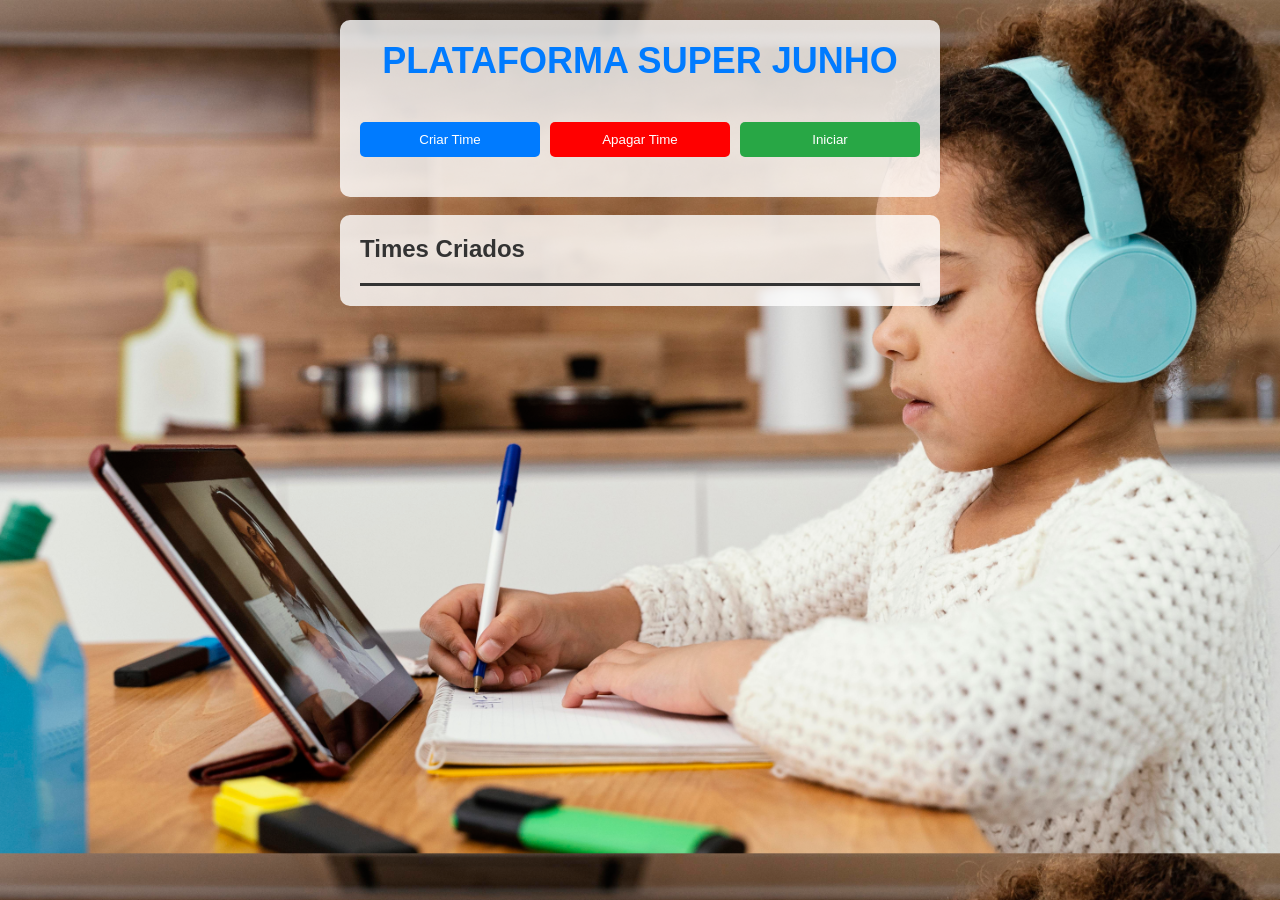
==== index.html @ ac965091 "O first commit" ====
<!DOCTYPE html>
<html lang="en">
<head>
    <meta charset="UTF-8">
    <meta name="viewport" content="width=device-width, initial-scale=1.0">
    <title>Plataforma Super Junho</title>
    <link rel="stylesheet" href="/style/style.css">
</head>
<body>
    <div class="container">
        <h1>PLATAFORMA SUPER JUNHO</h1>
    
        <div class="containerBtn">
            <button class="btnAbrirModal" onclick="abrirModal()" >Criar Time</button>
            <button class="btnDeleteTime" onclick="deletarTime()">Apagar Time</button>
            <button class="btnExplorar" onclick="iniciarJogo()" >Iniciar</button>
        </div>
        <div class="hidden" id="modal">
            <div class="modal-content">
                <span class="close" onclick="fecharModal()">&times;</span>
                <h2>Criar Time</h2>
                <!-- <form id="criarTimeForm"> -->
                    <label for="nomeTime">Nome do Time:</label>
                    <input type="text" id="nomeTime" name="nomeTime" required>
                    <input type="file" name="picture" id="picture" accept="image/*" required>
                    <button class="btnCriarTime"  onclick="criarTime()" >Criar</button>
                <!-- </form> -->
        </div>
        </div>
    </div>
    <br>

    <div id="containerTime" >
        <h2 id="titleTime" >Times Criados</h2>
        <div id="listaTimes">
            <!-- Os times criados serão adicionados aqui -->    
        </div>
    </div>

</body>
<script src="/src/js/script.js"></script>
</html>
---- style/style.css ----
*{
    margin: 0;
    padding: 0;
    box-sizing: border-box;
}
h1{
    font-size: 36px;
    color: #007BFF;
    text-align: center;
    margin-bottom: 20px;
}

body{
    background-color: #f0f0f0;
    font-family: Arial, sans-serif;
    color: #333;
    padding: 20px;
    background-image: url('/src/1.jpg');
    background-size: cover;
}
.btnAbrirModal{
    display: block;
    width: 200px;
    margin: 20px auto;
    padding: 10px;
    background-color: #007BFF;
    color: white;
    border: none;
    border-radius: 5px;
    cursor: pointer;
}
.btnCriarTime{
    display: block;
    width: 200px;
    margin: 20px auto;
    padding: 10px;
    background-color: #007BFF;
    color: white;
    border: none;
    border-radius: 5px;
    cursor: pointer;
}
.btnDeleteTime{
    display: block;
    width: 200px;
    margin: 20px auto;
    padding: 10px;
    background-color: #FF0000;
    color: white;
    border: none;
    border-radius: 5px;
    cursor: pointer;
}
.btnExplorar{
    display: block;
    width: 200px;
    margin: 20px auto;
    padding: 10px;
    background-color: #28a745;
    color: white;
    border: none;
    border-radius: 5px;
    cursor: pointer;
}
.container{
    background-color: rgba(255, 255, 255, 0.8);
    padding: 20px;
    border-radius: 10px;
    max-width: 600px;
    margin: 0 auto;
}
.containerBtn{
    display: flex;
    justify-content: center;
    gap: 10px;
}

.modal-content{
    background-color: rgba(255, 255, 255, 0.9);
    padding: 20px;
    border-radius: 10px;
    max-width: 400px;
    margin: 100px auto;
}
.modal-content input{
    width: 100%;
    padding: 10px;
    margin-bottom: 10px;
    border: 1px solid #ccc;
    border-radius: 5px;
}

.hidden{
    display: none; 
}
.show{
    display: block; 
}

.containerPontos{
    background-color: rgba(255, 255, 255, 0.8);
    padding: 20px;
    border-radius: 10px;
    max-width: 600px;
    margin: 0 auto;
}
p{
    font-size: 18px;
    line-height: 1.6;
    margin-top: 20px;
}

#containerTime{
    background-color: rgba(255, 255, 255, 0.8);
    padding: 20px;
    border-radius: 10px;
    max-width: 600px;
    margin: 0 auto;
}

#containerTime div{
    font-size: 18px;
    line-height: 1.6;
    margin-top: 20px;
}
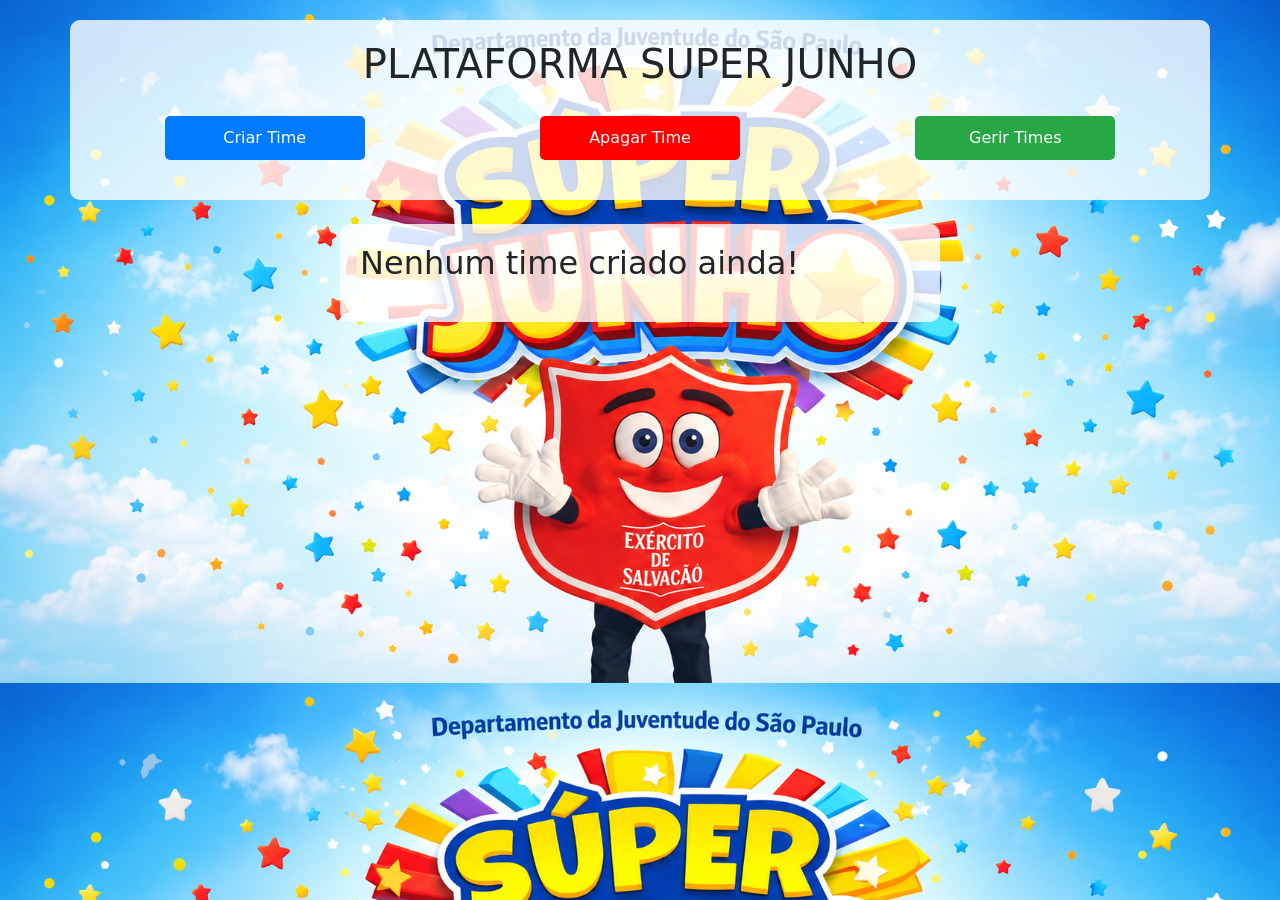
==== commit e70d5741: "Upgrade" ====
--- a/index.html
+++ b/index.html
@@ -1,42 +1,53 @@
 <!DOCTYPE html>
 <html lang="en">
+
 <head>
     <meta charset="UTF-8">
     <meta name="viewport" content="width=device-width, initial-scale=1.0">
     <title>Plataforma Super Junho</title>
-    <link rel="stylesheet" href="/style/style.css">
+    <link rel="stylesheet" href="/src/style/style.css">
+    <link href="https://cdn.jsdelivr.net/npm/bootstrap@5.3.8/dist/css/bootstrap.min.css" rel="stylesheet"
+        integrity="sha384-sRIl4kxILFvY47J16cr9ZwB07vP4J8+LH7qKQnuqkuIAvNWLzeN8tE5YBujZqJLB" crossorigin="anonymous">
+
 </head>
+
 <body>
     <div class="container">
         <h1>PLATAFORMA SUPER JUNHO</h1>
-    
+
         <div class="containerBtn">
-            <button class="btnAbrirModal" onclick="abrirModal()" >Criar Time</button>
+            <button class="btnAbrirModal" onclick="abrirModal()">Criar Time</button>
             <button class="btnDeleteTime" onclick="deletarTime()">Apagar Time</button>
-            <button class="btnExplorar" onclick="iniciarJogo()" >Iniciar</button>
+            <button class="btnIniciar" onclick="acessarPainelAdm()">Gerir Times</button>
         </div>
         <div class="hidden" id="modal">
             <div class="modal-content">
                 <span class="close" onclick="fecharModal()">&times;</span>
                 <h2>Criar Time</h2>
                 <!-- <form id="criarTimeForm"> -->
-                    <label for="nomeTime">Nome do Time:</label>
-                    <input type="text" id="nomeTime" name="nomeTime" required>
+                <label for="nomeTime">Nome do Time:</label>
+                <input type="text" id="nomeTime" name="nomeTime" required>
+                <div style="display: flex; justify-content: center; align-items: center;" >
                     <input type="file" name="picture" id="picture" accept="image/*" required>
-                    <button class="btnCriarTime"  onclick="criarTime()" >Criar</button>
+                    <span style="cursor: pointer;" onclick="limparInputFile()">&times;</span>
+                </div>
+                <button class="btnCriarTime" onclick="criarTime()">Criar</button>
                 <!-- </form> -->
-        </div>
+            </div>
         </div>
     </div>
     <br>
 
-    <div id="containerTime" >
-        <h2 id="titleTime" >Times Criados</h2>
+    <div id="containerTime">
+        <h2 id="titleTime">Times Criados</h2>
         <div id="listaTimes">
-            <!-- Os times criados serão adicionados aqui -->    
+            <!-- Os times criados serão adicionados aqui -->
         </div>
+        <button class="btnIniciar" id="btnIniciar" onclick="iniciarJogo()">Iniciar</button>
+
     </div>
 
 </body>
 <script src="/src/js/script.js"></script>
+
 </html>
--- a/src/style/style.css
+++ b/src/style/style.css
@@ -0,0 +1,233 @@
+*{
+    margin: 0;
+    padding: 0;
+    box-sizing: border-box;
+}
+h1{
+    font-size: 36px;
+    color: #007BFF;
+    text-align: center;
+    margin-bottom: 20px;
+}
+
+body{
+    background-color: #f0f0f0;
+    font-family: Arial, sans-serif;
+    color: #333;
+    padding: 20px;
+    background-image: url('/src/media/3.png');
+    background-size: cover;
+}
+.btnAbrirModal{
+    display: block;
+    width: 200px;
+    margin: 20px auto;
+    padding: 10px;
+    background-color: #007BFF;
+    color: white;
+    border: none;
+    border-radius: 5px;
+    cursor: pointer;
+}
+.btnCriarTime{
+    display: block;
+    width: 200px;
+    margin: 20px auto;
+    padding: 10px;
+    background-color: #007BFF;
+    color: white;
+    border: none;
+    border-radius: 5px;
+    cursor: pointer;
+}
+.btnDeleteTime{
+    display: block;
+    width: 200px;
+    margin: 20px auto;
+    padding: 10px;
+    background-color: #FF0000;
+    color: white;
+    border: none;
+    border-radius: 5px;
+    cursor: pointer;
+}
+.btnIniciar{
+    display: block;
+    width: 200px;
+    margin: 20px auto;
+    padding: 10px;
+    background-color: #28a745;
+    color: white;
+    border: none;
+    border-radius: 5px;
+    cursor: pointer;
+}
+.container{
+    background-color: rgba(255, 255, 255, 0.8);
+    padding: 20px;
+    border-radius: 10px;
+    max-width: 600px;
+    margin: 0 auto;
+}
+.containerBtn{
+    display: flex;
+    justify-content: center;
+    gap: 10px;
+}
+
+/* MODAL */
+/* Fundo da modal */
+.modal {
+    display: flex;
+    justify-content: center;
+    align-items: center;
+    position: fixed;
+    inset: 0;
+    background: rgba(0,0,0,0.6);
+    backdrop-filter: blur(4px);
+    z-index: 999;
+}
+
+/* Caixa da modal */
+.modal-content {
+    background: #ffffff;
+    width: 90%;
+    max-width: 420px;
+    padding: 30px;
+    border-radius: 20px;
+    position: relative;
+    box-shadow: 0 10px 35px rgba(0,0,0,0.2);
+
+    display: flex;
+    flex-direction: column;
+    gap: 15px;
+
+    animation: aparecer 0.3s ease;
+}
+
+/* Animação */
+@keyframes aparecer {
+    from{
+        opacity: 0;
+        transform: translateY(-20px) scale(0.95);
+    }
+    to{
+        opacity: 1;
+        transform: translateY(0) scale(1);
+    }
+}
+
+/* Título */
+.modal-content h2{
+    text-align: center;
+    color: #222;
+    font-size: 28px;
+    margin-bottom: 10px;
+}
+
+/* Labels */
+.modal-content label{
+    font-size: 15px;
+    color: #444;
+    font-weight: 600;
+}
+
+/* Inputs */
+.modal-content input[type="text"],
+.modal-content input[type="file"]{
+    width: 100%;
+    padding: 14px;
+    border: 1px solid #dcdcdc;
+    border-radius: 12px;
+    outline: none;
+    transition: 0.3s;
+    font-size: 15px;
+    background: #f8f8f8;
+}
+
+.modal-content input[type="text"]:focus,
+.modal-content input[type="file"]:focus{
+    border-color: #d4af37;
+    background: #fff;
+    box-shadow: 0 0 0 3px rgba(212,175,55,0.2);
+}
+
+/* Botão */
+.btnCriarTime{
+    width: 100%;
+    padding: 14px;
+    border: none;
+    border-radius: 12px;
+    background: #d4af37;
+    color: white;
+    font-size: 16px;
+    font-weight: bold;
+    cursor: pointer;
+    transition: 0.3s;
+}
+
+.btnCriarTime:hover{
+    transform: translateY(-2px);
+    background: #c29b22;
+    box-shadow: 0 8px 20px rgba(212,175,55,0.3);
+}
+
+/* Botão fechar */
+.close{
+    position: absolute;
+    top: 15px;
+    right: 18px;
+    font-size: 28px;
+    color: #666;
+    cursor: pointer;
+    transition: 0.3s;
+}
+
+.close:hover{
+    color: #d4af37;
+    transform: rotate(90deg);
+}
+
+.hidden{
+    display: none; 
+}
+.show{
+    display: block; 
+}
+
+.containerPontos{
+    background-color: rgba(255, 255, 255, 0.8);
+    padding: 20px;
+    border-radius: 10px;
+    max-width: 600px;
+    margin: 0 auto;
+}
+p{
+    font-size: 18px;
+    line-height: 1.6;
+    margin-top: 20px;
+}
+
+#containerTime{
+    background-color: rgba(255, 255, 255, 0.8);
+    padding: 20px;
+    border-radius: 10px;
+    max-width: 600px;
+    margin: 0 auto;
+}
+
+#containerTime div{
+    font-size: 18px;
+    line-height: 1.6;
+    margin-top: 20px;
+}
+
+.containerDesafios{
+    display: block;
+    background-color: rgba(255, 255, 255, 0.8);
+    padding: 20px;
+    border-radius: 10px;
+    max-width: 600px;
+    margin: 0 auto;
+}
+
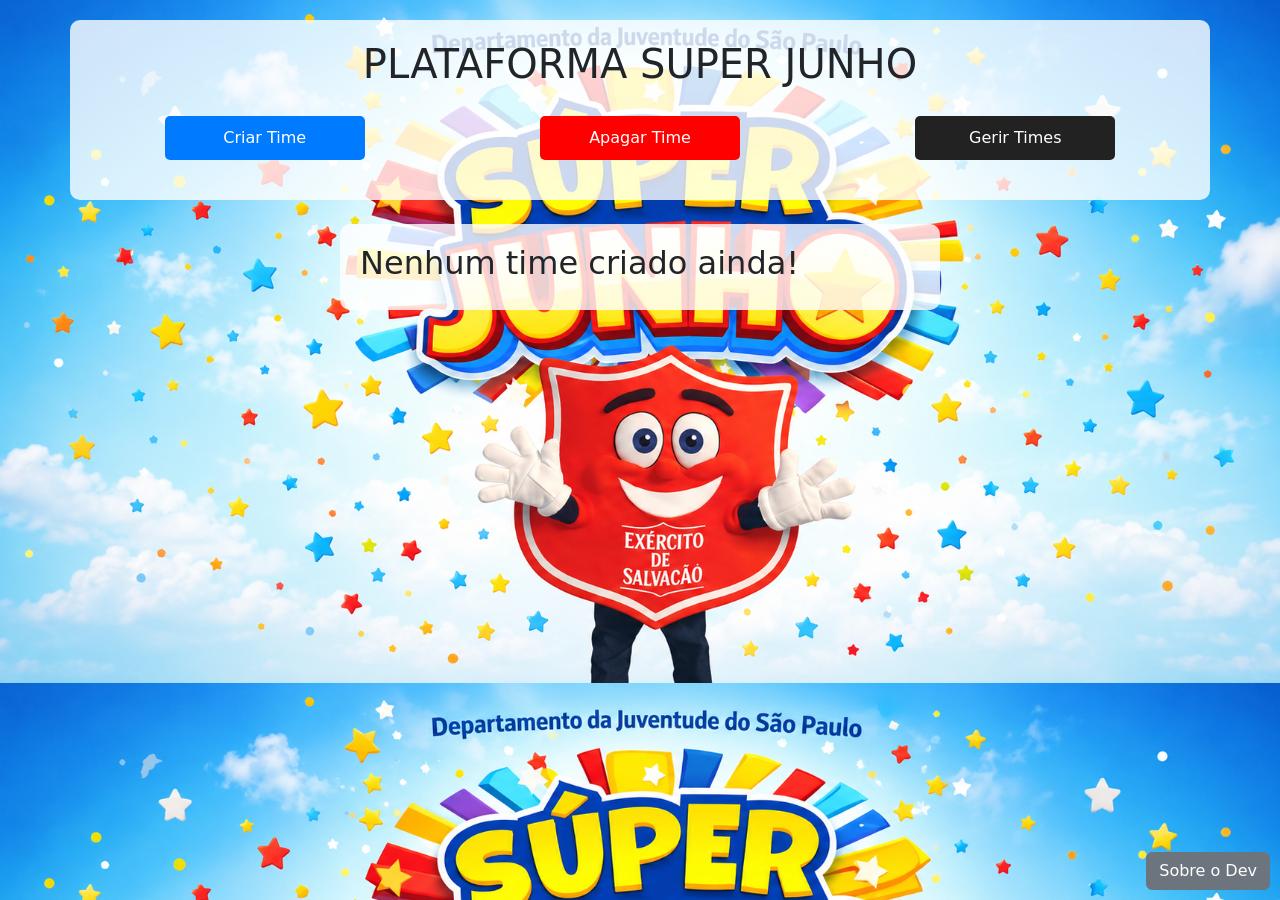
==== commit 8d649c3d: "update" ====
--- a/index.html
+++ b/index.html
@@ -12,13 +12,13 @@
 </head>
 
 <body>
-    <div class="container">
+    <div class="container" id="container">
         <h1>PLATAFORMA SUPER JUNHO</h1>
 
         <div class="containerBtn">
             <button class="btnAbrirModal" onclick="abrirModal()">Criar Time</button>
             <button class="btnDeleteTime" onclick="deletarTime()">Apagar Time</button>
-            <button class="btnIniciar" onclick="acessarPainelAdm()">Gerir Times</button>
+            <button class="btnAdm" onclick="acessarPainelAdm()">Gerir Times</button>
         </div>
         <div class="hidden" id="modal">
             <div class="modal-content">
@@ -27,7 +27,7 @@
                 <!-- <form id="criarTimeForm"> -->
                 <label for="nomeTime">Nome do Time:</label>
                 <input type="text" id="nomeTime" name="nomeTime" required>
-                <div style="display: flex; justify-content: center; align-items: center;" >
+                <div style="display: flex; justify-content: center; align-items: center;">
                     <input type="file" name="picture" id="picture" accept="image/*" required>
                     <span style="cursor: pointer;" onclick="limparInputFile()">&times;</span>
                 </div>
@@ -37,17 +37,57 @@
         </div>
     </div>
     <br>
-
-    <div id="containerTime">
+    <div class="containerTime" id="containerTime1">
         <h2 id="titleTime">Times Criados</h2>
         <div id="listaTimes">
+
             <!-- Os times criados serão adicionados aqui -->
         </div>
         <button class="btnIniciar" id="btnIniciar" onclick="iniciarJogo()">Iniciar</button>
 
     </div>
 
+    <!-- ------------ SEGUNDO CONTAINER EXIBIR TIME------------ -->
+    <div class="hidden" id="containerQuiz">
+        <h1>BEM VINDO EQUIPE(s)</h1>
+        <div id="containerTime" class="containerTime">
+            <h2>Times Criados</h2>
+            <div id="listaTimes2">
+
+                <!-- Os times criados serão adicionados aqui -->
+            </div>
+            <p id="contagem"></p>
+        </div>
+        <a href="/" class="btn btn-secondary">Voltar em casa</a>
+        <button class="btn btn-primary" onclick="exibirEnigmas()">Avançar</button>
+    </div>
+    <!-- OS DESAFIOS APARECEM AQUI -->
+    <div class="hidden" id="containerDesafios">
+
+    </div>
+    <button id="btnSobre" style="position:absolute; bottom: 10px; right: 10px;" class="btn btn-secondary">Sobre o
+        Dev</button>
+    <!-- Sobre o dev -->
+    <div class="hidden" id="viewSobre">
+        <label for="">Desenvolvedor: Seth Lussueki</label><br>
+        <label for="">Email: sethlussueki@gmail.com</label><br>
+        <a href="https://web.facebook.com/Sejogal0" target="_blank"><img class="icon-rede"
+                src="https://th.bing.com/th/id/R.70ecfdd862bdc3fdbf5715085812f49e?rik=fDJPk4oWTEisvw&pid=ImgRaw&r=0"
+                alt=""></a>
+        <a href="https://www.instagram.com/sejogal_oficial/" target="_blank"><img class="icon-rede"
+                src="https://th.bing.com/th/id/OIP.QH5gKFxERjtTRIGZAdEPVwHaHZ?o=7rm=3&rs=1&pid=ImgDetMain&o=7&rm=3"
+                alt=""></a>
+        <a href="https://www.linkedin.com/in/seth-lussueki-5b36a7392/" target="_blank"><img class="icon-rede"
+                src="https://th.bing.com/th/id/OIP.svgoUT8hREgpphnOVj1NTgHaHa?o=7rm=3&rs=1&pid=ImgDetMain&o=7&rm=3"
+                alt=""></a>
+        <a href="https://github.com/Sejogal" target="_blank"><img class="icon-rede"
+                src="https://static.vecteezy.com/system/resources/previews/025/270/403/original/github-logo-icon-free-vector.jpg"
+                alt=""></a>
+        <button class="btn btn-secondary" id="btnBackSobre">Voltar</button>
+    </div>
+
 </body>
 <script src="/src/js/script.js"></script>
 
+
 </html>
--- a/src/style/style.css
+++ b/src/style/style.css
@@ -58,6 +58,17 @@
     padding: 10px;
     background-color: #28a745;
     color: white;
+    border: none;
+    border-radius: 5px;
+    cursor: pointer;
+}
+.btnAdm{
+    background-color: #222;
+    color: white;
+     display: block;
+    width: 200px;
+    margin: 20px auto;
+    padding: 10px;
     border: none;
     border-radius: 5px;
     cursor: pointer;
@@ -208,7 +219,7 @@
     margin-top: 20px;
 }
 
-#containerTime{
+.containerTime{
     background-color: rgba(255, 255, 255, 0.8);
     padding: 20px;
     border-radius: 10px;
@@ -231,3 +242,24 @@
     margin: 0 auto;
 }
 
+#viewSobre{
+    margin-top: 15%;
+    margin-left: 2%;
+    backdrop-filter: blur(3px);
+    font-size: 30px;
+    height: 100%;
+    font-family:Cambria, Cochin, Georgia, Times, 'Times New Roman', serif ;
+    font-weight: bold;
+    padding: 1%;
+    animation: fadeIn 1s ease forwards;
+}
+/* #viewSobre a:hover{
+    border-bottom: 2px solid #1e3a8a;
+} */
+#viewSobre label{
+    font-size: 100%;
+}
+.icon-rede {
+    width: 5%;
+    border-radius: 50%;
+}
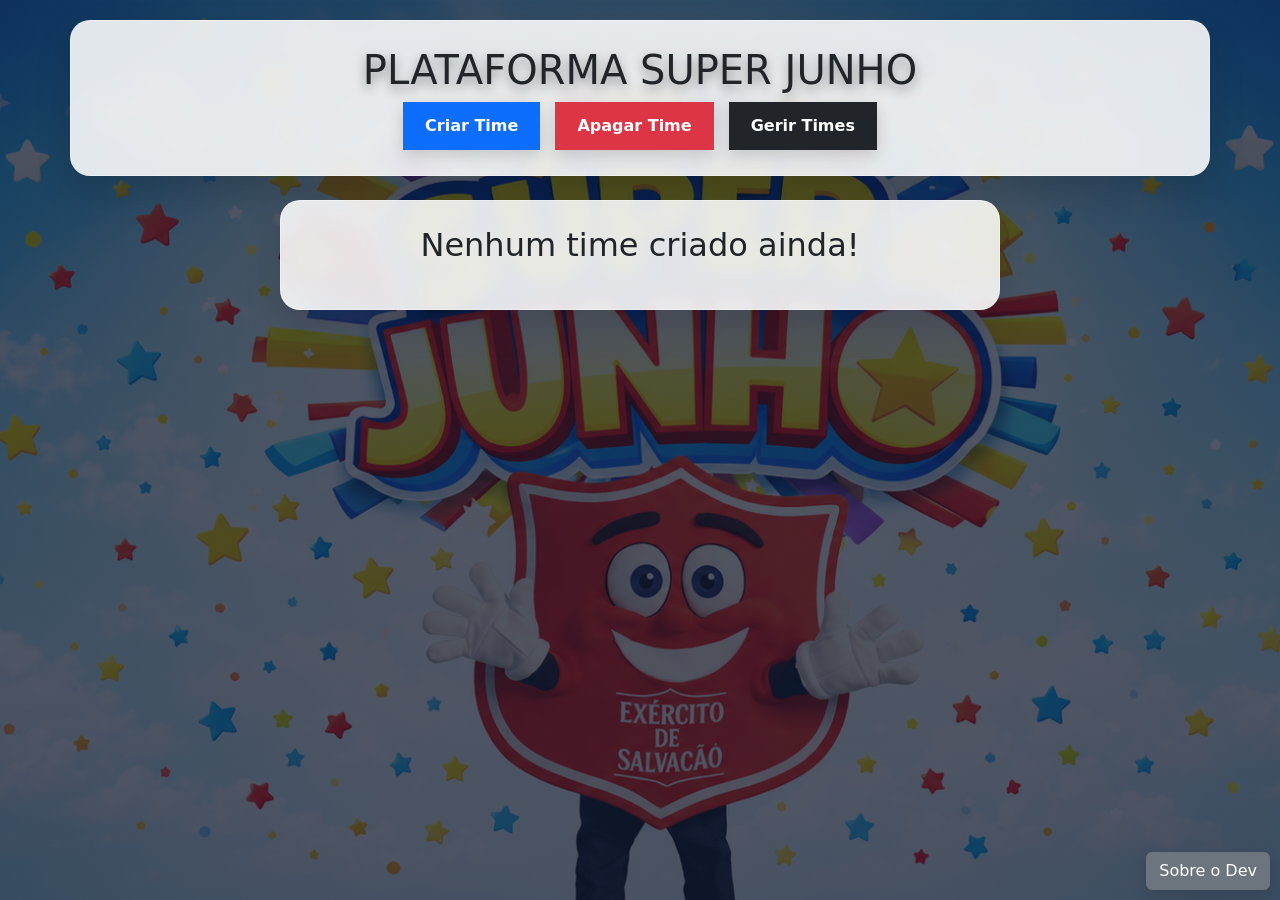
==== commit cb127cc5: "update" ====
--- a/index.html
+++ b/index.html
@@ -8,6 +8,7 @@
     <link rel="stylesheet" href="/src/style/style.css">
     <link href="https://cdn.jsdelivr.net/npm/bootstrap@5.3.8/dist/css/bootstrap.min.css" rel="stylesheet"
         integrity="sha384-sRIl4kxILFvY47J16cr9ZwB07vP4J8+LH7qKQnuqkuIAvNWLzeN8tE5YBujZqJLB" crossorigin="anonymous">
+    <script src="https://cdnjs.cloudflare.com/ajax/libs/qrcodejs/1.0.0/qrcode.min.js"></script>
 
 </head>
 
--- a/src/style/style.css
+++ b/src/style/style.css
@@ -1,265 +1,467 @@
+/* ==========================
+        RESET
+==========================*/
 *{
-    margin: 0;
-    padding: 0;
-    box-sizing: border-box;
-}
+    margin:0;
+    padding:0;
+    box-sizing:border-box;
+}
+
+body{
+    font-family:Arial, Helvetica, sans-serif;
+    color:#333;
+    padding:20px;
+
+    background:
+        linear-gradient(rgba(12,20,40,.72),rgba(12,20,40,.72)),
+        url("/src/media/3.png");
+
+    background-size:cover;
+    background-position:center;
+    background-attachment:fixed;
+    min-height:100vh;
+}
+
+/*=========================
+        TITULOS
+=========================*/
+
 h1{
-    font-size: 36px;
-    color: #007BFF;
-    text-align: center;
-    margin-bottom: 20px;
-}
-
-body{
-    background-color: #f0f0f0;
-    font-family: Arial, sans-serif;
-    color: #333;
-    padding: 20px;
-    background-image: url('/src/media/3.png');
-    background-size: cover;
-}
+    text-align:center;
+    font-size:42px;
+    color:#fff;
+    margin-bottom:25px;
+    text-shadow:0 5px 12px rgba(0,0,0,.4);
+}
+
+h2{
+    text-align:center;
+    color:#1d4ed8;
+    margin-bottom:20px;
+}
+
+p{
+    font-size:18px;
+    line-height:1.6;
+}
+
+/*=========================
+      CONTAINERS
+=========================*/
+
+.container,
+.containerTime,
+.containerPontos,
+.containerDesafios{
+
+    background:rgba(255,255,255,.88);
+
+    backdrop-filter:blur(10px);
+
+    border-radius:20px;
+
+    padding:25px;
+
+    max-width:720px;
+
+    margin:auto;
+
+    box-shadow:0 15px 35px rgba(0,0,0,.15);
+
+    border:1px solid rgba(255,255,255,.35);
+
+}
+
+/*=========================
+      BOTÕES
+=========================*/
+
+.containerBtn{
+    display:flex;
+    justify-content:center;
+    gap:15px;
+    flex-wrap:wrap;
+}
+
+button{
+
+    border:none;
+    border-radius:12px;
+    padding:12px 22px;
+    cursor:pointer;
+    transition:.3s;
+    font-weight:bold;
+    box-shadow:0 5px 15px rgba(0,0,0,.15);
+
+}
+
+button:hover{
+
+    transform:translateY(-3px);
+
+}
+
 .btnAbrirModal{
-    display: block;
-    width: 200px;
-    margin: 20px auto;
-    padding: 10px;
-    background-color: #007BFF;
-    color: white;
-    border: none;
-    border-radius: 5px;
-    cursor: pointer;
-}
+
+    background:#0d6efd;
+    color:#fff;
+
+}
+
+.btnDeleteTime{
+
+    background:#dc3545;
+    color:#fff;
+
+}
+
+.btnAdm{
+
+    background:#212529;
+    color:white;
+
+}
+
+.btnIniciar{
+
+    display:block;
+    margin:25px auto 0;
+    width:220px;
+
+    background:#198754;
+    color:white;
+
+}
+
 .btnCriarTime{
-    display: block;
-    width: 200px;
-    margin: 20px auto;
-    padding: 10px;
-    background-color: #007BFF;
-    color: white;
-    border: none;
-    border-radius: 5px;
-    cursor: pointer;
-}
-.btnDeleteTime{
-    display: block;
-    width: 200px;
-    margin: 20px auto;
-    padding: 10px;
-    background-color: #FF0000;
-    color: white;
-    border: none;
-    border-radius: 5px;
-    cursor: pointer;
-}
-.btnIniciar{
-    display: block;
-    width: 200px;
-    margin: 20px auto;
-    padding: 10px;
-    background-color: #28a745;
-    color: white;
-    border: none;
-    border-radius: 5px;
-    cursor: pointer;
-}
-.btnAdm{
-    background-color: #222;
-    color: white;
-     display: block;
-    width: 200px;
-    margin: 20px auto;
-    padding: 10px;
-    border: none;
-    border-radius: 5px;
-    cursor: pointer;
-}
-.container{
-    background-color: rgba(255, 255, 255, 0.8);
-    padding: 20px;
-    border-radius: 10px;
-    max-width: 600px;
-    margin: 0 auto;
-}
-.containerBtn{
-    display: flex;
-    justify-content: center;
-    gap: 10px;
-}
-
-/* MODAL */
-/* Fundo da modal */
-.modal {
-    display: flex;
-    justify-content: center;
-    align-items: center;
-    position: fixed;
-    inset: 0;
-    background: rgba(0,0,0,0.6);
-    backdrop-filter: blur(4px);
-    z-index: 999;
-}
-
-/* Caixa da modal */
-.modal-content {
-    background: #ffffff;
-    width: 90%;
-    max-width: 420px;
-    padding: 30px;
-    border-radius: 20px;
-    position: relative;
-    box-shadow: 0 10px 35px rgba(0,0,0,0.2);
-
-    display: flex;
-    flex-direction: column;
-    gap: 15px;
-
-    animation: aparecer 0.3s ease;
-}
-
-/* Animação */
-@keyframes aparecer {
+
+    width:100%;
+
+    background:#d4af37;
+    color:white;
+
+    font-size:16px;
+
+}
+
+/*=========================
+        MODAL
+=========================*/
+
+.modal{
+
+    display:flex;
+
+    justify-content:center;
+
+    align-items:center;
+
+    position:fixed;
+
+    inset:0;
+
+    background:rgba(0,0,0,.6);
+
+    backdrop-filter:blur(5px);
+
+    z-index:999;
+
+}
+
+.modal-content{
+
+    background:white;
+
+    width:95%;
+
+    max-width:450px;
+
+    border-radius:22px;
+
+    padding:30px;
+
+    display:flex;
+
+    flex-direction:column;
+
+    gap:15px;
+
+    position:relative;
+
+    animation:aparecer .35s ease;
+
+    box-shadow:0 20px 45px rgba(0,0,0,.25);
+
+}
+
+@keyframes aparecer{
+
     from{
-        opacity: 0;
-        transform: translateY(-20px) scale(0.95);
-    }
+
+        opacity:0;
+        transform:translateY(-20px) scale(.9);
+
+    }
+
     to{
-        opacity: 1;
-        transform: translateY(0) scale(1);
-    }
-}
-
-/* Título */
+
+        opacity:1;
+        transform:translateY(0) scale(1);
+
+    }
+
+}
+
 .modal-content h2{
-    text-align: center;
-    color: #222;
-    font-size: 28px;
-    margin-bottom: 10px;
-}
-
-/* Labels */
+
+    color:#222;
+
+}
+
 .modal-content label{
-    font-size: 15px;
-    color: #444;
-    font-weight: 600;
-}
-
-/* Inputs */
-.modal-content input[type="text"],
-.modal-content input[type="file"]{
-    width: 100%;
-    padding: 14px;
-    border: 1px solid #dcdcdc;
-    border-radius: 12px;
-    outline: none;
-    transition: 0.3s;
-    font-size: 15px;
-    background: #f8f8f8;
-}
-
-.modal-content input[type="text"]:focus,
-.modal-content input[type="file"]:focus{
-    border-color: #d4af37;
-    background: #fff;
-    box-shadow: 0 0 0 3px rgba(212,175,55,0.2);
-}
-
-/* Botão */
-.btnCriarTime{
-    width: 100%;
-    padding: 14px;
-    border: none;
-    border-radius: 12px;
-    background: #d4af37;
-    color: white;
-    font-size: 16px;
-    font-weight: bold;
-    cursor: pointer;
-    transition: 0.3s;
+
+    font-weight:bold;
+
+}
+
+.modal-content input[type=text],
+.modal-content input[type=file]{
+
+    width:100%;
+
+    border-radius:12px;
+
+    border:1px solid #ddd;
+
+    padding:14px;
+
+    background:#fafafa;
+
+    transition:.3s;
+
+}
+
+.modal-content input:focus{
+
+    outline:none;
+
+    border-color:#0d6efd;
+
+    box-shadow:0 0 0 4px rgba(13,110,253,.18);
+
 }
 
 .btnCriarTime:hover{
-    transform: translateY(-2px);
-    background: #c29b22;
-    box-shadow: 0 8px 20px rgba(212,175,55,0.3);
-}
-
-/* Botão fechar */
+
+    background:#c59c20;
+
+}
+
 .close{
-    position: absolute;
-    top: 15px;
-    right: 18px;
-    font-size: 28px;
-    color: #666;
-    cursor: pointer;
-    transition: 0.3s;
+
+    position:absolute;
+
+    right:18px;
+
+    top:12px;
+
+    font-size:30px;
+
+    cursor:pointer;
+
+    transition:.3s;
+
 }
 
 .close:hover{
-    color: #d4af37;
-    transform: rotate(90deg);
-}
+
+    transform:rotate(90deg);
+
+    color:#d4af37;
+
+}
+
+/*=========================
+      TIMES
+=========================*/
+
+#listaTimes,
+#listaTimes2{
+
+    display:grid;
+
+    grid-template-columns:repeat(auto-fit,minmax(220px,1fr));
+
+    gap:18px;
+
+    margin-top:20px;
+
+}
+
+/*Caso o JS crie divs*/
+
+#listaTimes>div,
+#listaTimes2>div{
+
+    background:white;
+
+    border-radius:15px;
+
+    padding:18px;
+
+    text-align:center;
+
+    box-shadow:0 8px 20px rgba(0,0,0,.08);
+
+    transition:.3s;
+
+}
+
+#listaTimes>div:hover,
+#listaTimes2>div:hover{
+
+    transform:translateY(-5px);
+
+}
+
+/*Imagem do time*/
+
+#listaTimes img,
+#listaTimes2 img{
+
+    width:90px;
+
+    height:90px;
+
+    border-radius:50%;
+
+    object-fit:cover;
+
+    border:4px solid #d4af37;
+
+    margin-bottom:10px;
+
+}
+
+/*=========================
+        SOBRE
+=========================*/
+
+#viewSobre{
+
+    max-width:700px;
+
+    margin:70px auto;
+
+    background:rgba(255,255,255,.92);
+
+    backdrop-filter:blur(10px);
+
+    padding:35px;
+
+    border-radius:20px;
+
+    text-align:center;
+
+    box-shadow:0 10px 30px rgba(0,0,0,.15);
+
+}
+
+#viewSobre label{
+
+    display:block;
+
+    margin-bottom:10px;
+
+    font-size:22px;
+
+}
+
+.icon-rede{
+
+    width:55px;
+
+    height:55px;
+
+    object-fit:cover;
+
+    border-radius:50%;
+
+    margin:12px;
+
+    transition:.3s;
+
+}
+
+.icon-rede:hover{
+
+    transform:scale(1.15);
+
+}
+
+/*=========================
+        UTILIDADES
+=========================*/
 
 .hidden{
-    display: none; 
-}
+
+    display:none;
+
+}
+
 .show{
-    display: block; 
-}
-
-.containerPontos{
-    background-color: rgba(255, 255, 255, 0.8);
-    padding: 20px;
-    border-radius: 10px;
-    max-width: 600px;
-    margin: 0 auto;
-}
-p{
-    font-size: 18px;
-    line-height: 1.6;
-    margin-top: 20px;
-}
-
-.containerTime{
-    background-color: rgba(255, 255, 255, 0.8);
-    padding: 20px;
-    border-radius: 10px;
-    max-width: 600px;
-    margin: 0 auto;
-}
-
-#containerTime div{
-    font-size: 18px;
-    line-height: 1.6;
-    margin-top: 20px;
-}
-
-.containerDesafios{
-    display: block;
-    background-color: rgba(255, 255, 255, 0.8);
-    padding: 20px;
-    border-radius: 10px;
-    max-width: 600px;
-    margin: 0 auto;
-}
-
-#viewSobre{
-    margin-top: 15%;
-    margin-left: 2%;
-    backdrop-filter: blur(3px);
-    font-size: 30px;
-    height: 100%;
-    font-family:Cambria, Cochin, Georgia, Times, 'Times New Roman', serif ;
-    font-weight: bold;
-    padding: 1%;
-    animation: fadeIn 1s ease forwards;
-}
-/* #viewSobre a:hover{
-    border-bottom: 2px solid #1e3a8a;
-} */
-#viewSobre label{
-    font-size: 100%;
-}
-.icon-rede {
-    width: 5%;
-    border-radius: 50%;
+
+    display:block;
+
+}
+
+/*=========================
+        RESPONSIVO
+=========================*/
+
+@media(max-width:768px){
+
+    h1{
+
+        font-size:30px;
+
+    }
+
+    .containerBtn{
+
+        flex-direction:column;
+
+        align-items:center;
+
+    }
+
+    button{
+
+        width:100%;
+
+        max-width:300px;
+
+    }
+
+    .container,
+    .containerTime,
+    .containerDesafios{
+
+        width:100%;
+
+    }
+
+    #viewSobre label{
+
+        font-size:18px;
+
+    }
+
+    .icon-rede{
+
+        width:45px;
+        height:45px;
+
+    }
+
 }
